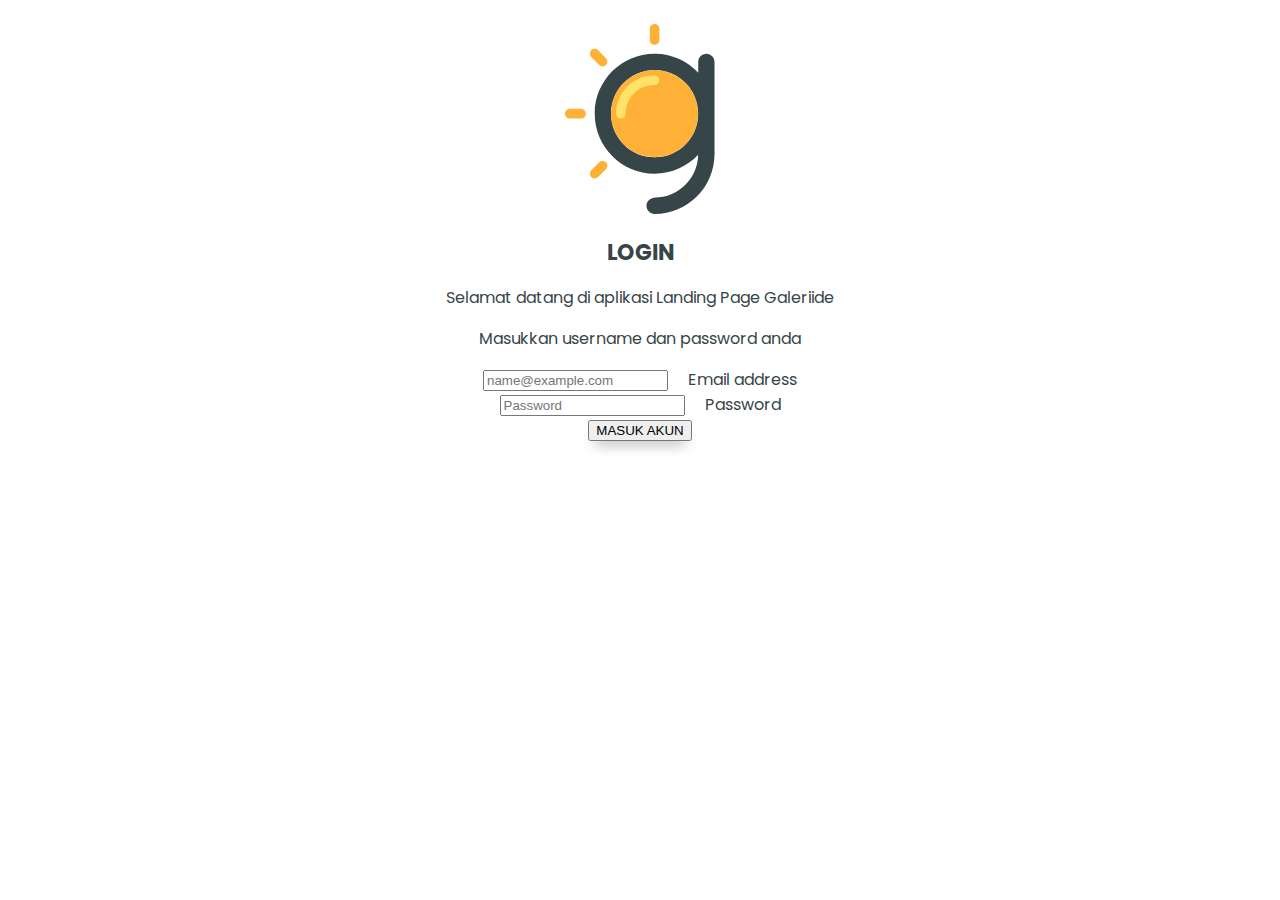
==== index.html @ fbd526e5 "Membuat panel admin awal" ====
<!DOCTYPE html>
<html lang="en">
  <head>
    <!-- Required meta tags -->
    <meta charset="utf-8" />
    <meta name="viewport" content="width=device-width, initial-scale=1" />

    <!-- Bootstrap CSS -->
    <link
      href="https://cdn.jsdelivr.net/npm/bootstrap@5.1.0/dist/css/bootstrap.min.css"
      rel="stylesheet"
      integrity="sha384-KyZXEAg3QhqLMpG8r+8fhAXLRk2vvoC2f3B09zVXn8CA5QIVfZOJ3BCsw2P0p/We"
      crossorigin="anonymous"
    />
    <link rel="stylesheet" href="css/style.css" />
    <link rel="shortcut icon" href="img/logo-icon-dark.svg" />

    <title>APP LANDING PAGE | GALERIIDE</title>
  </head>
  <body>
    <section id="index">
      <div class="container">
        <div class="row justify-content-center">
          <img
            class="img-fluid mb-3 mt-5"
            src="img/logo-icon-dark.svg"
            alt=""
          />
          <h1 class="mt-5">LOGIN</h1>
          <p>Selamat datang di aplikasi Landing Page Galeriide</p>
          <p>Masukkan username dan password anda</p>
          <div class="form-floating mt-3 mb-3">
            <input
              type="email"
              class="form-control"
              id="floatingInput"
              placeholder="name@example.com"
            />
            <label for="floatingInput">Email address</label>
          </div>
          <div class="form-floating mb-3">
            <input
              type="password"
              class="form-control"
              id="floatingPassword"
              placeholder="Password"
            />
            <label for="floatingPassword">Password</label>
          </div>
          <div class="col">
            <button class="btn btn-success">MASUK AKUN</button>
          </div>
        </div>
      </div>
    </section>

    <!-- Option 1: Bootstrap Bundle with Popper -->
    <script
      src="https://cdn.jsdelivr.net/npm/bootstrap@5.1.0/dist/js/bootstrap.bundle.min.js"
      integrity="sha384-U1DAWAznBHeqEIlVSCgzq+c9gqGAJn5c/t99JyeKa9xxaYpSvHU5awsuZVVFIhvj"
      crossorigin="anonymous"
    ></script>
  </body>
</html>
---- css/style.css ----
@import url("https://fonts.googleapis.com/css2?family=Poppins:wght@200;400;500;600;700&display=swap");

:root {
  --warna-utama: #364547;
  --shadow-menu: 0px 10px 13px -7px #a0a0a0,
    5px 5px 15px 5px rgba(87, 87, 87, 0);
  --radius-menu: 1px 15px 1px 15px;
}

body,
html {
  font-family: "Poppins", sans-serif;
  color: var(--warna-utama);
}

h1,
h2,
h3,
h4 {
  font-weight: bold;
}
h1 {
  font-size: 22px;
}
a {
  text-decoration: none;
  color: var(--warna-utama);
  font-weight: bold;
}
a:hover {
  color: red;
}
.text-ket {
  font-size: smaller;
}

table {
  box-shadow: var(--shadow-menu);
}
section {
  padding-top: 1rem;
}

.btn {
  box-shadow: var(--shadow-menu);
}

#index img {
  max-width: 150px;
}
#index {
  text-align: center;
}

.form-floating label {
  margin-left: 1rem;
}

#home {
  text-align: center;
}
.text-menu {
  font-size: smaller;
  font-weight: bold;
  text-transform: uppercase;
}

.box-menu {
  background-color: #fff;
  border-radius: var(--radius-menu);
  box-shadow: var(--shadow-menu);
}

@media (min-width: 992px) {
  .text-menu {
    font-size: medium;
  }
}
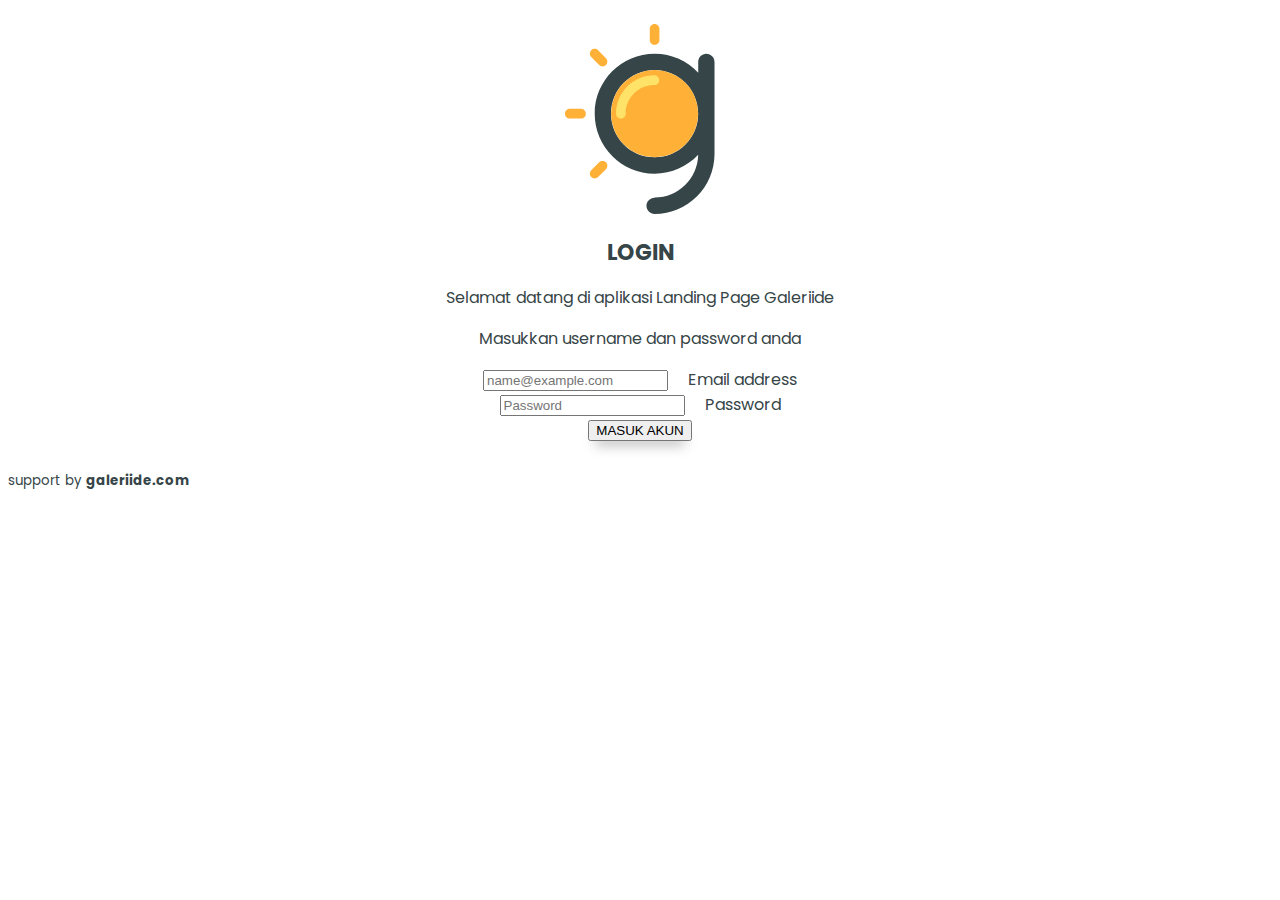
==== commit 9a2c2f27: "+ Info Footer" ====
--- a/index.html
+++ b/index.html
@@ -53,6 +53,17 @@
         </div>
       </div>
     </section>
+    <section id="footer ">
+      <div class="container mt-5">
+        <div class="row text-center">
+          <div class="col-12">
+            <p class="text-ket">
+              support by <a href="https://galeriide.com"> galeriide.com</a>
+            </p>
+          </div>
+        </div>
+      </div>
+    </section>
 
     <!-- Option 1: Bootstrap Bundle with Popper -->
     <script
